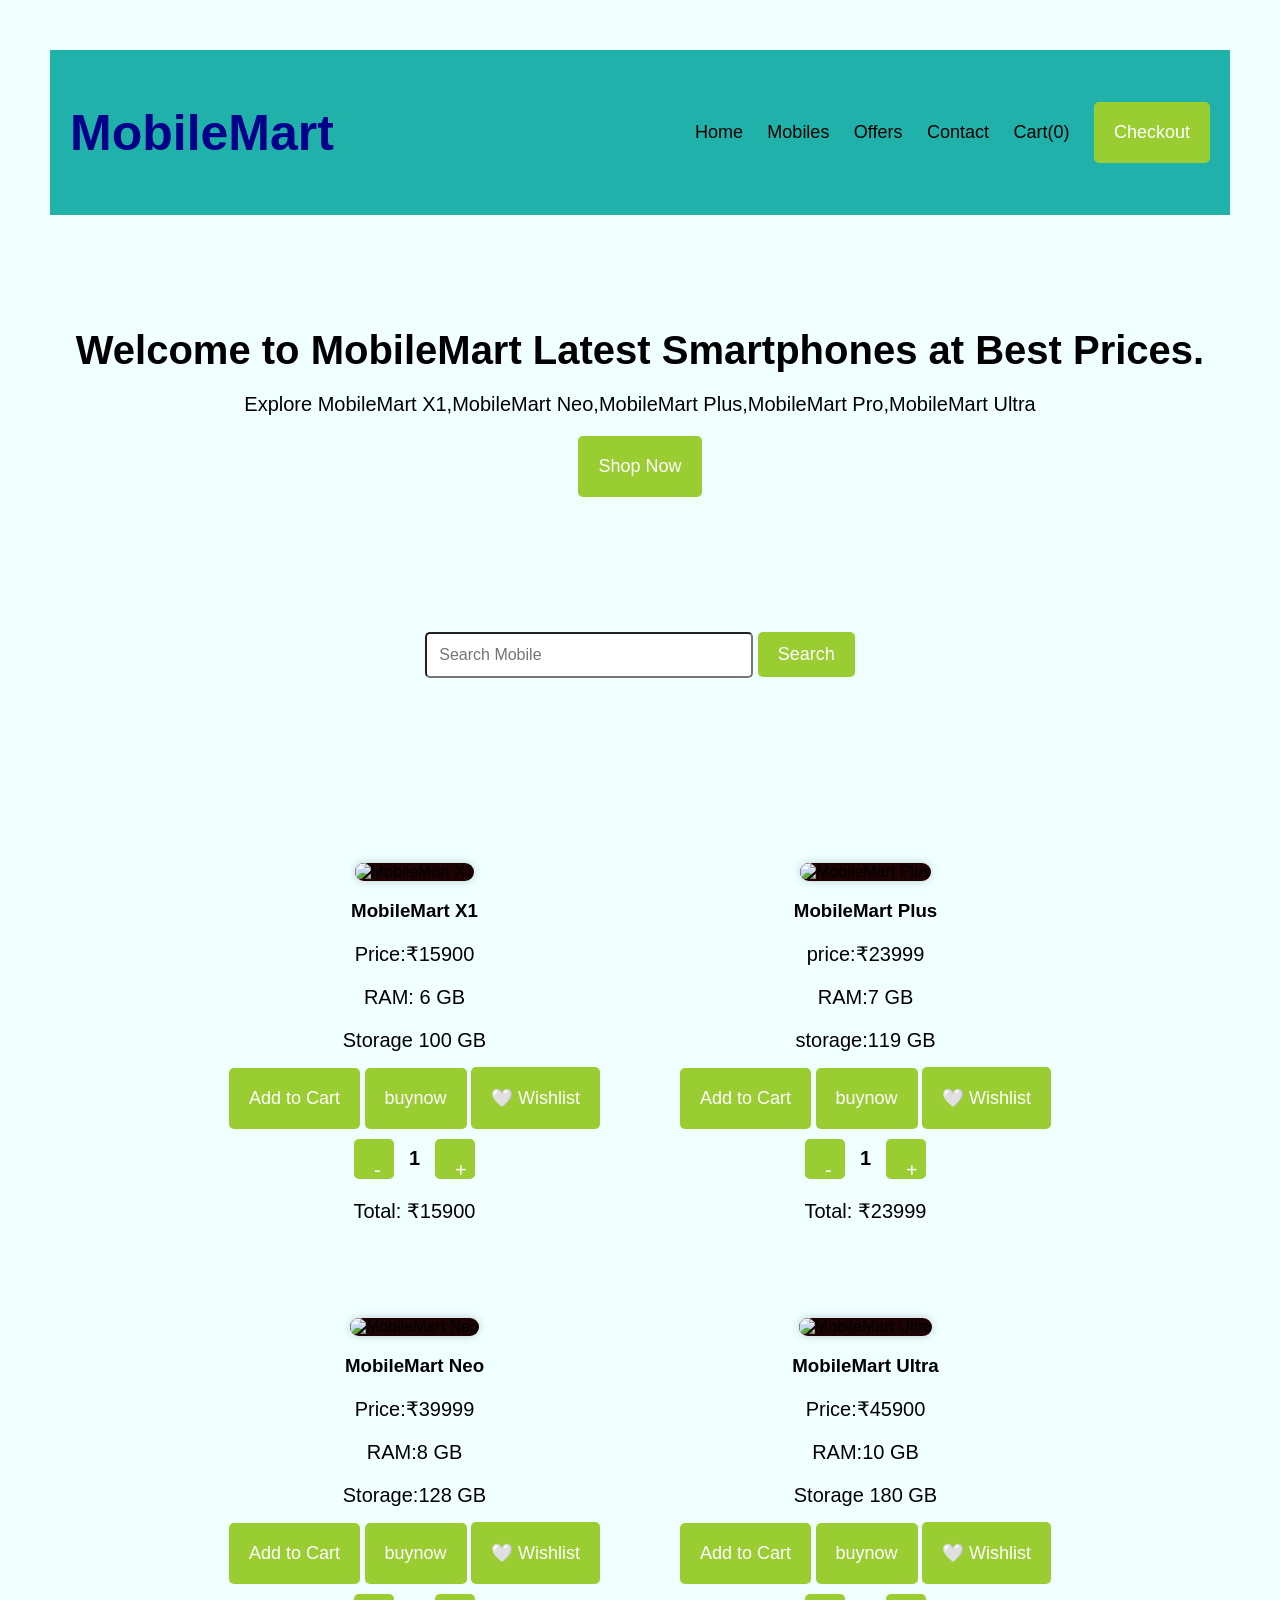
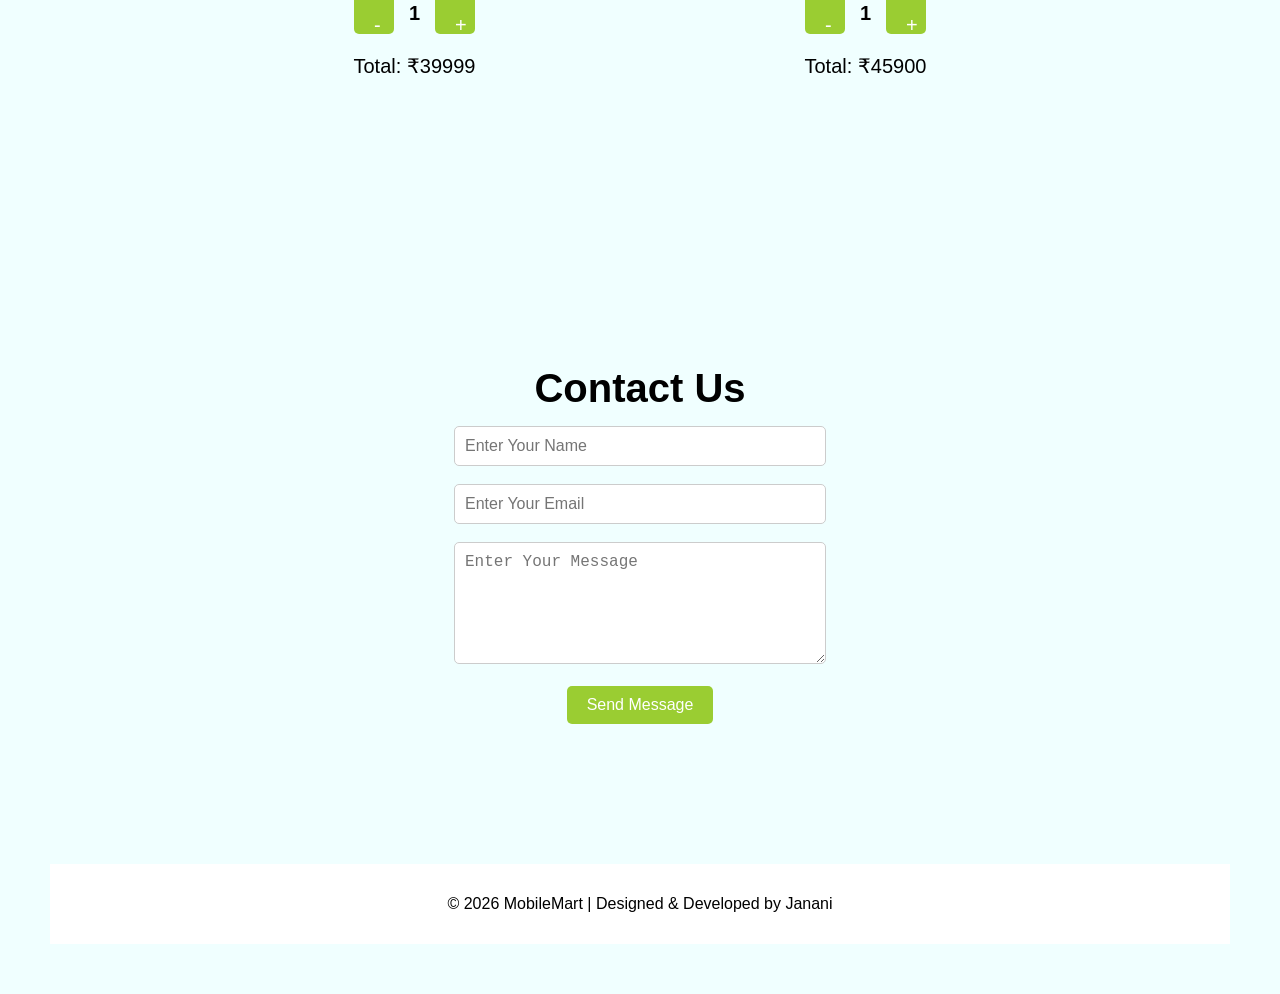
==== index.html @ 725334ca "Add files via upload" ====
<!DOCTYPE html>
<html>
<body>
<header>
<h1>MobileMart</h1>
<nav>
<a href="#">Home</a>
<a href="#">Mobiles</a>
<a href="#">Offers</a>
<a href="#">Contact</a>
<a href="#">Cart(<span id="cartCount">0</span>)</a>
<a href="payment.html">
    <button>Checkout</button>
</a>
<meta name="viewport" content="width=device-width, initial-scale=1.0">
</nav>
<link rel="stylesheet"href="style.css">
</header>
<section class="hero">
<h2>Welcome to MobileMart Latest Smartphones at Best Prices.</h2>
<p>Explore MobileMart X1,MobileMart Neo,MobileMart Plus,MobileMart Pro,MobileMart Ultra </p>
<button onclick="shopNow()">Shop Now</button>
</section>
<section class="search">
    <input type="text" id="searchInput" placeholder="Search Mobile">
    <button onclick="searchPhone()">Search</button>
</section>
<div id="buyMessage" style="display:none; background-color:#FF5722; color:white; text-align:center; padding:15px; font-size:20px; font-weight:bold; margin:10px; border-radius:8px;">
   ❤️ 🎉 Thank you for shopping at MobileMart! 🎉📱
</div>
<section class="products">
<div class="card"> 
<img src="images/phone1.jpeg" alt="MobileMart X1">
<h3>MobileMart X1</h3>
<p>Price:₹15900</p>
<p>RAM: 6 GB</p>
<P>Storage 100 GB</P>
<button onclick="addToCart()">Add to Cart</button>
<button onclick="buynow()">buynow</button>
<button onclick="addWishlist(this)">🤍 Wishlist</button>
<div class="quantity">
<button onclick="changeQuantity('qty1','total1',15900,-1)">-</button>
<span id="qty1">1</span>
<button onclick="changeQuantity('qty1','total1',15900,1)">+</button>
</div>
<p>Total: ₹<span id="total1">15900</span></p>
</div>
<div class="card">
<img src="images/phone2.jpeg" alt="MobileMart Plus">
<h3>MobileMart Plus</h3>
<p>price:₹23999</p>
<p>RAM:7 GB</p>
<p>storage:119 GB</p>
<button onclick="addToCart()">Add to Cart</button>
<button onclick="buynow()">buynow</button>
<button onclick="addWishlist(this)">🤍 Wishlist</button>
<div class="quantity">
<button onclick="changeQuantity('qty2','total2',23999,-1)">-</button>
<span id="qty2">1</span>
<button onclick="changeQuantity('qty2','total2',23999,1)">+</button>
</div>
<p>Total: ₹<span id="total2">23999</span></p>
</div>
<div class="card">
<img src="images/phone3.jpeg" alt="MobileMart Neo">
<h3>MobileMart Neo</h3>
<p>Price:₹39999</p>
<p>RAM:8 GB</p>
<p>Storage:128 GB</p>
<button onclick="addToCart()">Add to Cart</button>
<button onclick="buynow()">buynow</button>
<button onclick="addWishlist(this)">🤍 Wishlist</button>
<div class="quantity">
<button onclick="changeQuantity('qty3','total3',39999,-1)">-</button>
<span id="qty3">1</span>
<button onclick="changeQuantity('qty3','total3',39999,1)">+</button>
</div>
<p>Total: ₹<span id="total3">39999</span></p>
</div>
<div class="card">
<img src="images/phone4.jpeg" alt="MobileMart Ultra">
<h3>MobileMart Ultra</h3>
<p>Price:₹45900</p>
<p>RAM:10 GB</p>
<P>Storage 180 GB</P>
<button onclick="addToCart()">Add to Cart</button>
<button onclick="buynow()">buynow</button>
<button onclick="addWishlist(this)">🤍 Wishlist</button>
<div class="quantity">
<button onclick="changeQuantity('qty4','total4',45900,-1)">-</button>
<span id="qty4">1</span>
<button onclick="changeQuantity('qty4','total4',45900,1)">+</button>
</div>
<p>Total: ₹<span id="total4">45900</span></p>
</div>
</section>
<section class="contact">
<h2>Contact Us</h2>
<input type="text" id="name" placeholder="Enter Your Name"><br><br>
<input type="email" id="email" placeholder="Enter Your Email"><br><br>
<textarea id="messageBox" placeholder="Enter Your Message"></textarea><br><br>
<button onclick="sendMessage()">Send Message</button>
<p id="contactMessage"></p>
</section>
<footer>
<p>© 2026 MobileMart | Designed & Developed by Janani</p>
</footer>
<script src="script.js"></script>
</div>
</body>
</html>
---- style.css ----
body{
    margin:30px;
    padding:20px;
    box-sizing:border-box;
}
body{
    font-family:Arial;
    background-color:azure;
header{
    background-color:lightseagreen;
    color:darkblue;
    display:flex;
    justify-content:space-between;
    align-items:center;
    padding:10px;
}
header{
    display: flex;
    justify-content: space-between;
    align-items: center;
    padding: 20px;
}
header h1{
    font-size:50px;
}
nav a{
    color:black;
    text-decoration:none;
    margin-left:20px;
    font-size:18px;
}
nav a:hover{
    color:yellowgreen;
}
section{
    text-align:center;
    padding:80px 20px;
}
section h2{
    font-size:40px;
    margin-bottom:15px;
}
section p{
    font-size:20px;
    margin-bottom:20px;
}
button{
    background:yellowgreen;
    color:white;
    border:none;
    padding: 20px;
    font-size: 18px;
    cursor:pointer;
    border-radius:5px;
}
button:hover{
    background:darkgreen;
}
.products{
    display:flex;
    justify-content:center;
    gap:80px;
    margin:80px;
    flex-wrap:wrap;
}

.card img{
    background:rgb(29, 3, 3);
    width:200px;
    height: 220px;
    object-fit: cover;
    text-align:center;
    border-radius:10px;
    box-shadow:0 0 10px rgba(0,0,0,0.2);
}
.card h3{
    margin-bottom:10px;
}
.card p{
    color:black;
    font-size:20px;
    margin-bottom:15px;
}
.search{
    text-align:center;
    margin: 30px;
    padding: 25px;
}
.search input{
    width: 300px;
    padding: 12px;
    font-size: 16px;
    border-radius: 5px;
 }
 .search button{
    padding: 12px 20px;
 }
 footer{
    background-color: white;
    color: black;
    text-align: center;
    padding: 15px;
 }
 footer p{
    color: black;
 }
 #message{
    color: darkgreen;
    font-size:22px;
    font-weight:bold;
    text-align:center;
    margin-top:2opx;
 }
 #details{
    width: 400px;
    margin: 30px auto;
    padding: 20px;
    border: 2px solid #4CAF50;
    border-radius: 10px;
    text-align: center;
    background-color: #f9f9f9;
}
.contact{
    text-align:center;
    margin:40px;
}
.contact input,
.contact textarea{
    width:350px;
    padding:10px;
    font-size:16px;
    border:1px solid #ccc;
    border-radius:5px;
}
.contact textarea{
    height:100px;
}
.contact button{
    padding:10px 20px;
    font-size:16px;
}
#contactMessage{
    color:green;
    font-weight:bold;
    margin-top:15px;
}
.quantity{
    display:flex;
 justify-content:center;
    align-items:center;
    gap:15px;
    margin-top:10px;
}
.quantity button{
    width:35px;
    height:35px;
    font-size:20px;
    cursor:pointer;
}
.quantity span{
    font-size:20px;
    font-weight:bold;
}
@media (max-width: 768px){

    nav{
        display:flex;
        flex-direction:column;
        align-items:center;
        gap:10px;
    }

    .products{
        display:flex;
        flex-direction:column;
        align-items:center;
    }

    .card{
        width:90%;
    }

    .search{
        flex-direction:column;
    }

    .search input{
        width:90%;
    }

    .search button{
        width:150px;
    }

    .contact input,
    .contact textarea{
        width:90%;
    }

}/* Mobile Responsive */
@media (max-width: 768px) {

    header{
        display: flex;
        flex-direction: column;
        align-items: center;
        padding: 15px;
    }

    nav{
        margin-top: 10px;
        display: flex;
        flex-wrap: wrap;
        justify-content: center;
        gap: 10px;
    }

    .hero h2{
        font-size: 32px;
    }

    .hero p{
        font-size: 18px;
    }

    .search input{
        width: 90%;
        margin-bottom: 10px;
    }

    .search button{
        width: 150px;
    }

    .products{
        display: flex;
        flex-direction: column;
        align-items: center;
    }

    .card{
        width: 90%;
        margin-bottom: 20px;
    }

    .card img{
        width: 100%;
        height: auto;
    }
}
.success-page{
    text-align:center;
    margin-top:120px;
}

.success-page h1{
    color:green;
    font-size:40px;
}

.success-page p{
    font-size:20px;
    margin:15px 0;
}

.success-page button{
    padding:12px 25px;
    font-size:18px;
    background-color:#4CAF50;
    color:white;
    border:none;
    border-radius:5px;
    cursor:pointer;
}

.success-page button:hover{
    background-color:#388E3C;
}
.rating {
    color: orange;
    font-size: 18px;
    margin-top: 10px;
    text-align: center;
}

.rating p {
    color: black;
    font-size: 14px;
}
.success-page{
    text-align:center;
    margin-top:80px;
    animation: zoomIn 1s ease;
}

@keyframes zoomIn{
    0%{
        transform:scale(0.5);
        opacity:0;
    }
    100%{
        transform:scale(1);
        opacity:1;
    }
}

.success-page h2{
    color:#4CAF50;
    animation: blink 1.5s infinite;
}

@keyframes blink{
    50%{
        opacity:0.5;
    }
}
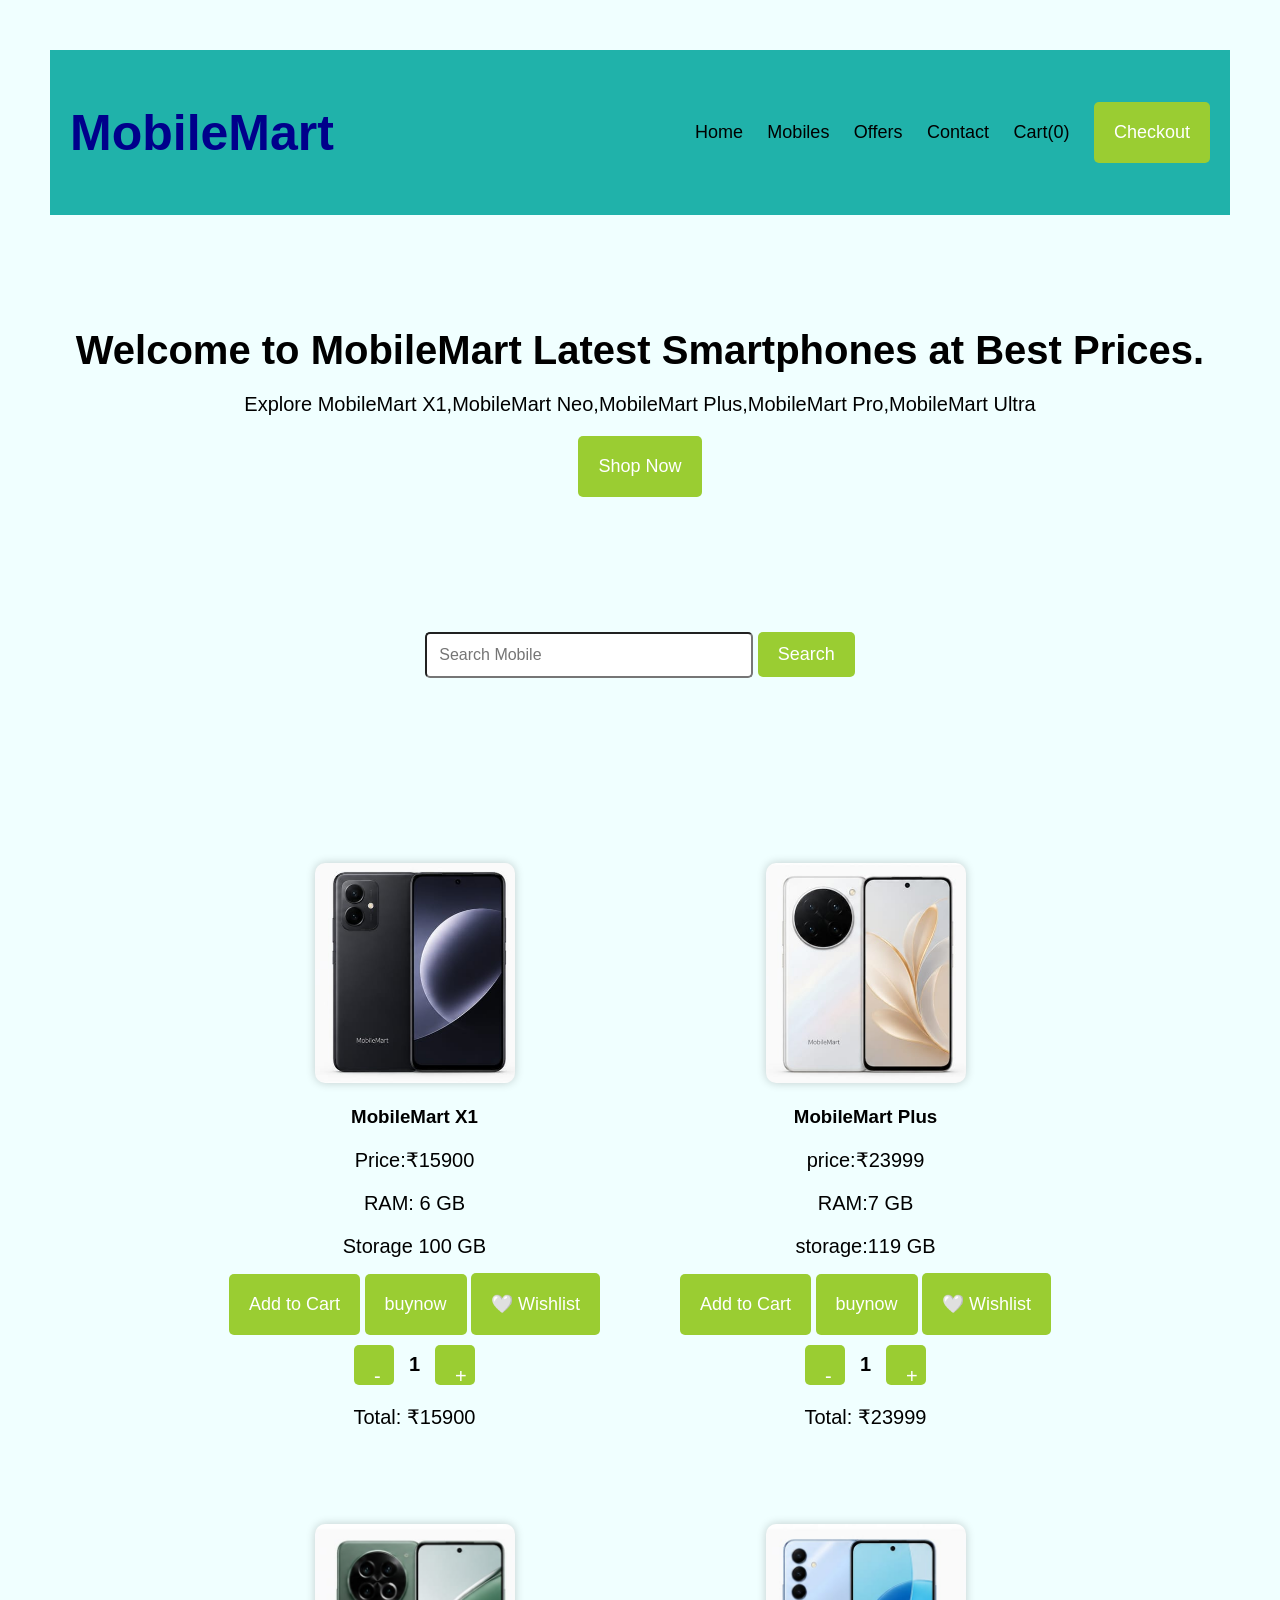
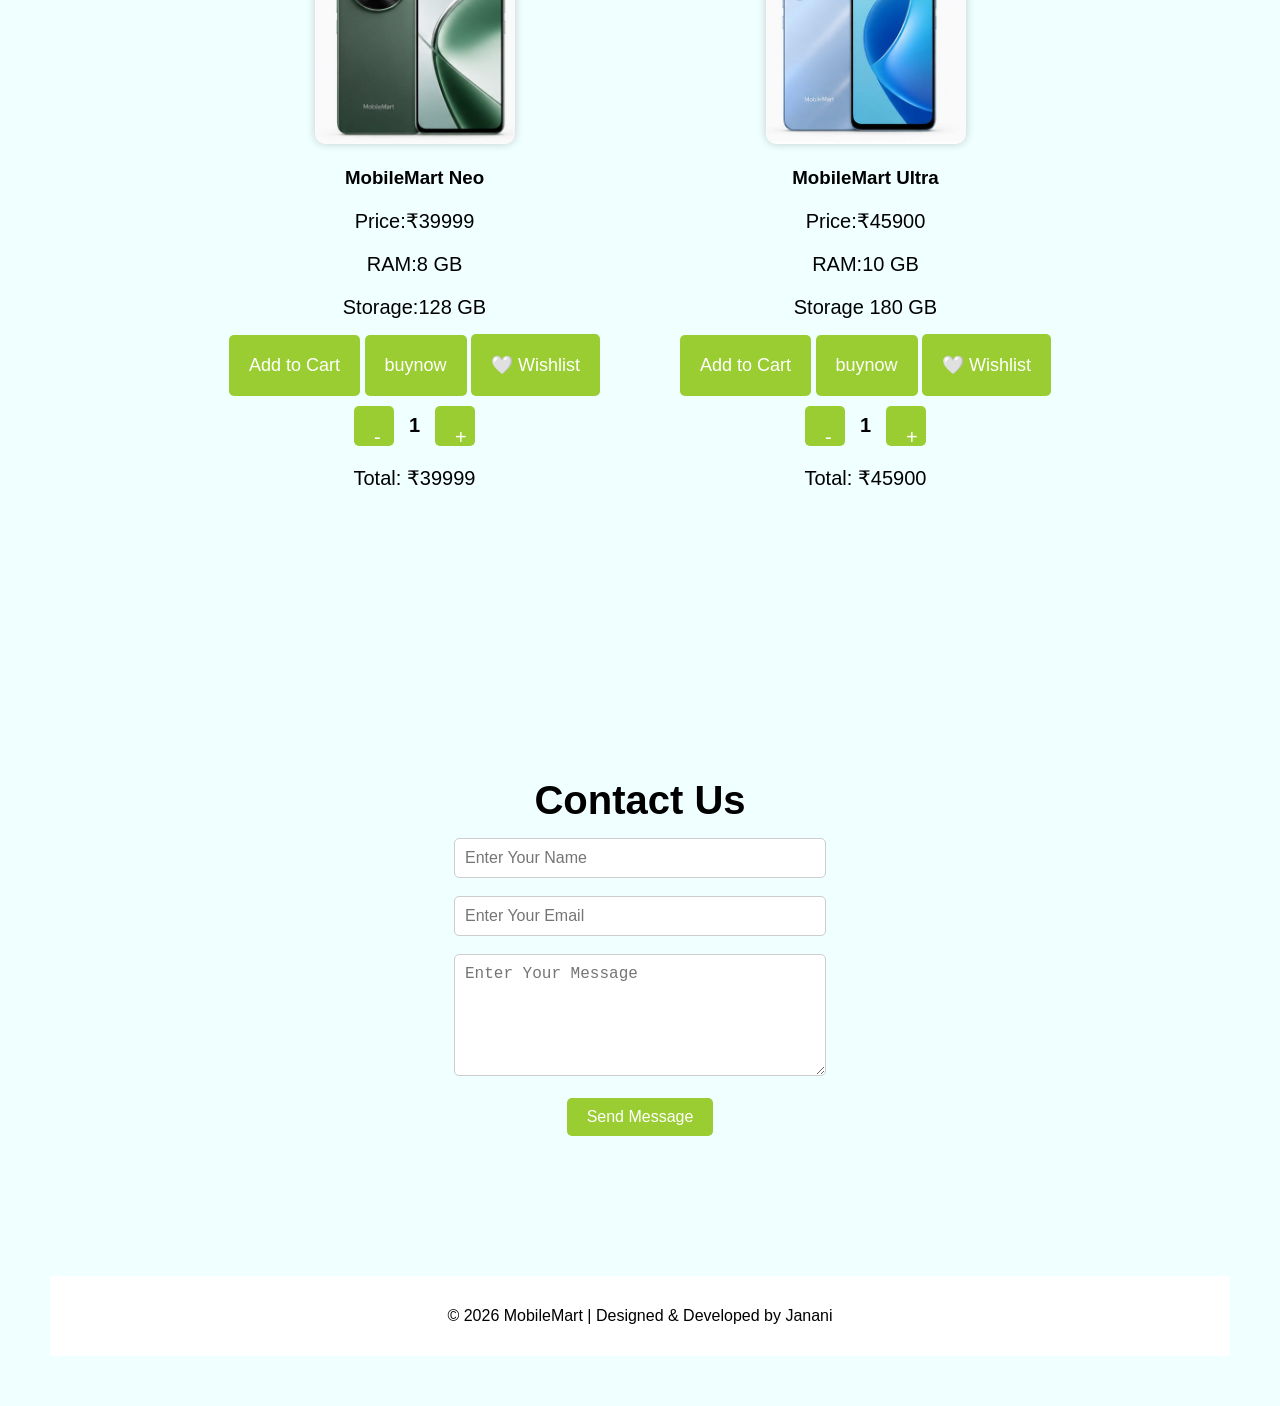
==== commit 783bf652: "Fix HTML formatting and remove entities Removed HTML entities and corrected formatting for the index" ====
--- a/index.html
+++ b/index.html
@@ -30,7 +30,7 @@
 </div>
 <section class="products">
 <div class="card"> 
-<img src="images/phone1.jpeg" alt="MobileMart X1">
+<img src="phone1.jpeg" alt="MobileMart X1">
 <h3>MobileMart X1</h3>
 <p>Price:₹15900</p>
 <p>RAM: 6 GB</p>
@@ -46,7 +46,7 @@
 <p>Total: ₹<span id="total1">15900</span></p>
 </div>
 <div class="card">
-<img src="images/phone2.jpeg" alt="MobileMart Plus">
+<img src="phone2.jpeg" alt="MobileMart Plus">
 <h3>MobileMart Plus</h3>
 <p>price:₹23999</p>
 <p>RAM:7 GB</p>
@@ -62,7 +62,7 @@
 <p>Total: ₹<span id="total2">23999</span></p>
 </div>
 <div class="card">
-<img src="images/phone3.jpeg" alt="MobileMart Neo">
+<img src="phone3.jpeg" alt="MobileMart Neo">
 <h3>MobileMart Neo</h3>
 <p>Price:₹39999</p>
 <p>RAM:8 GB</p>
@@ -78,7 +78,7 @@
 <p>Total: ₹<span id="total3">39999</span></p>
 </div>
 <div class="card">
-<img src="images/phone4.jpeg" alt="MobileMart Ultra">
+<img src="phone4.jpeg" alt="MobileMart Ultra">
 <h3>MobileMart Ultra</h3>
 <p>Price:₹45900</p>
 <p>RAM:10 GB</p>
